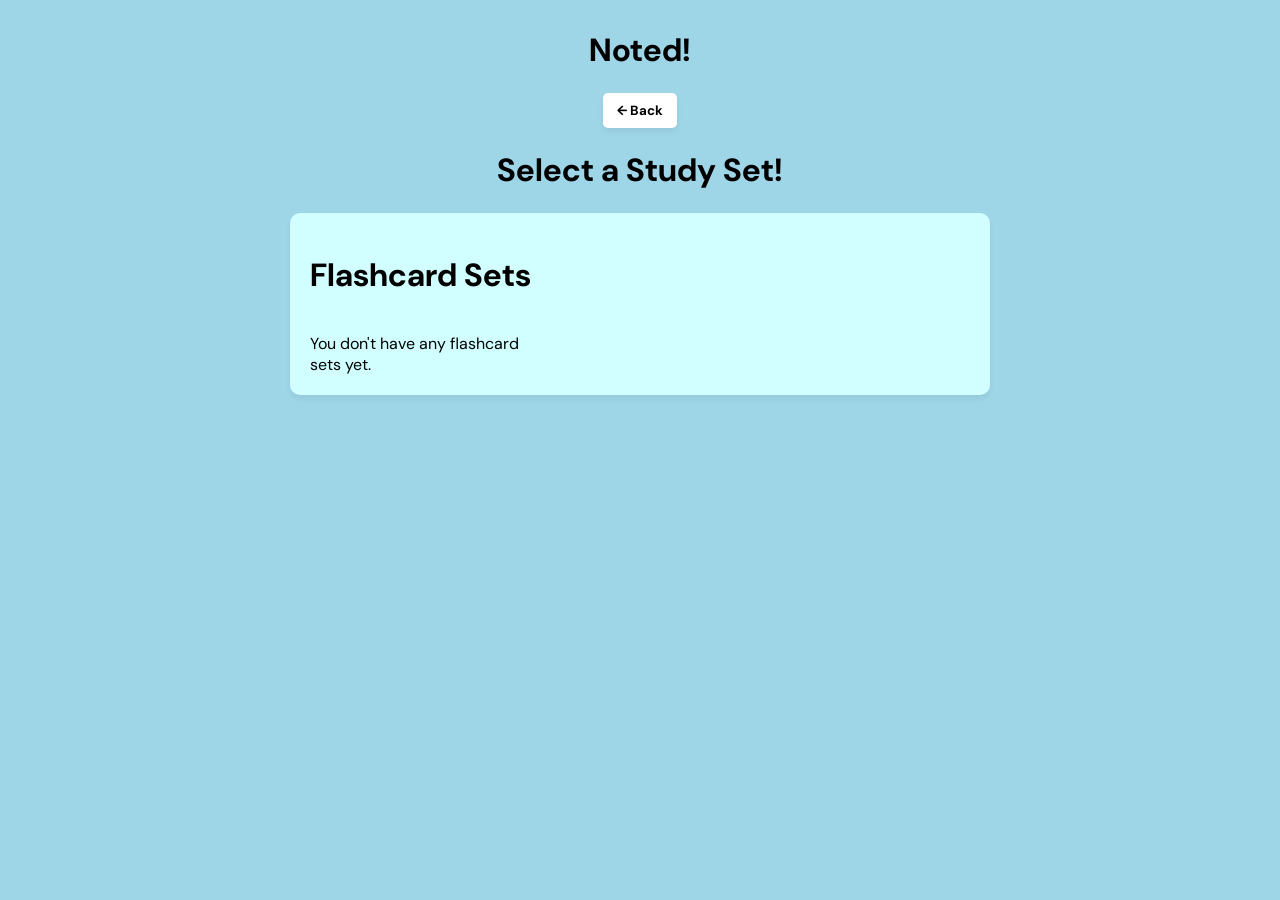
==== main_menu/study_site/study_menu.html @ baff7b5f "Add files via upload" ====
<!DOCTYPE html>
<html lang="en">
<head>
    <meta charset="UTF-8">
    <meta name="viewport" content="width=device-width, initial-scale=1.0">
    <link rel="stylesheet" href="../menu_style.css">
    <title>Noted</title>
</head>
<body>

  <h1>Noted!</h1>
  <button class="back-btn" onclick="window.location.href='../user_identifier.html'"> ← Back </button>
  <div class="menu-container">
      <h1>Select a Study Set!</h1>

    <div id="notesArea" class="notes-area">
      

      <div class="new-notes">
        <h1>Flashcard Sets</h1>
      </div>

      <div id="setsContainer" class="sets-container">
        
      </div>

    </div>

  </div>


  

    <script src="loadCards.js">
    </script>



    <!--src="../creator_site/create_folder/flashcard_script.js"-->

  
</body>
</html>
---- main_menu/menu_style.css ----
/* Loading the external font */

@import url('https://fonts.googleapis.com/css2?family=DM+Sans:ital,opsz,wght@0,9..40,100..1000;1,9..40,100..1000&display=swap');

.dm-sans {
  font-family: "DM Sans", sans-serif;
  font-optical-sizing: auto;
  font-weight: 900;
  font-style: normal;
}

body {
   font-family: "DM Sans", sans-serif;
   --background-color:rgb(158, 213, 231);
   --surface-color: oklch(from var(--background-color) calc(l * 1.2) c h);
   --text-color: black;
   --button-text-color: red;
   background: var(--background-color);
   transition: all 0.2s ease;
   padding: 0 10px;
   display: flex;
   flex-direction: column;
   align-items: center;
}


h1 {
    text-align: center;
    color: var(--text-color);
    font-family: "DM Sans", sans-serif;
}

/*---------------------------Colour picker!--------------------------*/

.colorpalette {
   padding: 0.75rem 1.5rem;
   cursor:pointer;
   margin-left: 1rem;
}

header > div {
   display: flex;
   gap: 1em;
}

label[for="background-color-input"] {
   background: var(--surface-color);
   padding: 0.3em 0.7em 0.3em 0.7em;
   font-size: 35px;
   border-radius: 0.5em;
   display: flex;
   align-items: center;
   gap: 1em;

   margin-right: 50em;
   margin-left: 1em;
   flex-direction: row;
}

#background-color-input {
   width: 3em;
   height: 2em;
   background: none;
   border: none;
}



/*--------------For buttons-------------*/

.identify_user {
   display: flex;
   gap: 34px;
}

.back-btn, .noted-button {
   padding: 9px 14px;
   background: white;
   box-shadow: 0 4px 6px rgba(0,0,0,0.05);
   font-family: "DM Sans", sans-serif;
   border: none;
   border-radius: 5px;
   font-weight: bold;
   cursor: pointer;
}

.button_minitext {
    font-size: 15px;
    display: flex;
    justify-content: center; 
    align-items: center;
}

/*--------------For input boxes-------------*/

input {
   color: var(--text-color);
   font-family: "DM Sans", sans-serif;
   font-size: 35px;
   padding: 15px 25px;
   border-radius: 12px;
}


/*------------------------------ Menu to navigate flashcard sets -------------------------------*/
.menu-container {
   max-width: 700px;
   width: 100%;
}

.notes-area {
   background: var(--surface-color);
   padding: 20px;
   border-radius: 10px;
   box-shadow: 0 4px 6px rgba(0,0,0,0.05);
   margin-bottom: 20px;
}

.new-notes {
   display: flex;
   justify-content: space-between;
   align-items: center;
   margin-bottom: 15px;
   gap: 10px;
}

.cs-btn {
   padding: 9px 14px;
   background: white;
   box-shadow: 0 4px 6px rgba(0,0,0,0.05);
   font-family: "DM Sans", sans-serif;
   border: none;
   border-radius: 5px;
   font-weight: bold;
   cursor: pointer;
}

.sets-container {
   display: grid;
   grid-template-columns: repeat(auto-fill, minmax(200px, 1fr));
   gap: 12px;
}


/*------------------------------------ For the flashcards --------------------------------------*/


/*Flashcard buttons*/

.rename-set-btn,
.delete-set-btn {
   border: none;
   padding: 5px 8px;
   border-radius: 4px;
   font-size: 0.8rem;
   color: white;
}

.rename-set-btn {
   background: #f39c12;
}

.rename-set-btn:hover {
   background: #d68910;
}

.delete-set-btn {
   background: #e74c3c;
}

.delete-set-btn:hover {
   background: #c0392b;
}

.current-set {
   display: flex;
   justify-content: space-between;
   align-items: center;
   margin-bottom: 15px;
}

        .current-set h2 {
            color: #333;
        }

.flashcard {
  display: flex;
  justify-content: center; /* Centers horizontally */
  align-items: center;
  gap: 34px;
  border-radius: 10px;
  padding: 20px;

  margin-bottom: 20px;
  margin-left: 100px;
  margin-right: 100px; 
  flex-direction: column;
}

.flashcard input, .flashcard textarea {
  width: 100%;
  resize: vertical;
  padding: 10px;
  margin-left: 50px;
  margin-right: 50px; 
}

/*--------------Stylises the flashcards-------------*/

.setname {
   display: flex;
   justify-content: center; /* Centers horizontally */
   align-items: center;
   gap: 34px;
   margin-bottom: 25px;
}

textarea {
   font-family: "DM Sans", sans-serif;
   font-size: 35px;
   border-radius: 12px;
   padding: 20px;
   margin-bottom: 20px;
   display: flex;
   flex-direction: column;
   gap: 10px;
}


.addcard {
   color:rgb(58, 137, 255);
   font-family: "DM Sans", sans-serif;
   font-size: 35px;
   padding: 15px 25px;
   border-radius: 12px;
   display: flex;
   flex-direction: row;
   justify-content: center;
   gap: 34px;
   margin-top: 20px;
   margin-left: 200px;
   margin-right: 200px;
   align-content: center;
   background:bisque;
   border-radius: 12px;
}

/*--------------Stylises menu buttons-------------*/

.submit-note {
   font-family: "DM Sans", sans-serif;
   font-size: 35px;
   padding: 15px 25px;
   border-radius: 12px;
   display: flex;
   flex-direction: row;
   justify-content: center;
   gap: 34px;
   margin-top: 20px;
   margin-left: 200px;
   margin-right: 200px;
   align-content: center;
   border-radius: 12px;
}

/* Empty state */
.no-cards { 
   font-family: "DM Sans", sans-serif;
   text-align: center; 
   color: #888; 
   margin-top: 40px; }


/* Flashcard styles */

.flashcard-item { 
   background: var(--surface-color); 
   font-family: "DM Sans", sans-serif;
   border-radius: 10px; 
   box-shadow: 0 6px 12px rgba(0,0,0,0.1); 
   padding: 30px 20px; 
   margin-left: 200px;
   margin-right: 200px;
   
   min-height: 200px; 
   display: flex; 
   align-items: center; 
   justify-content: center; 
   text-align: center; 
   cursor: pointer; 
   transition: transform 0.3s ease; 
   position: relative;

 }

.card button:hover { 
   background: #357abd; 
}

.flashcard-wrapper { 
   position: relative; 
   margin-bottom: 15px; 
}

.flashcard-item:hover { 
   transform: translateY(-3px);
}

.flashcard-item.flipped { 
   background: #2c3e50; 
   color: white; 
}

.card-text { 
   font-family: "DM Sans", sans-serif;
   font-size: 1.25rem; 
   font-weight: 500; 
}
.card-subtitle { 
   font-family: "DM Sans", sans-serif;
   font-size: 0.8rem; 
   color: var(--text-color);
   position: absolute; 
   top: 10px; 
   left: 10px; 
   text-transform: uppercase;
}


.flashcard-item.flipped .card-subtitle { 
   color: var(--text-color);
}

.card-actions { 
   display: flex; 
   justify-content: flex-end; 
   gap: 10px; 
   margin-top: 5px;
}



.edit-button button { 
   background: #f39c12; 
   padding: 5px 10px; 
   font-size: 0.85rem;
   color: white; 
   border: none; 
   padding: 5px 10px; 
   border-radius: 4px; 
   cursor: pointer; 
   font-size: 0.85rem; 

   margin-bottom: 20px;
   margin-left: 200px;
   margin-right: 200px;

   display: flex;
   flex-direction: column;
   gap: 10px;
}

.edit-button:hover button { 
   background: #d68910; 
}

.delete-button button { 
   background: #e74c3c; 
   padding: 5px 10px; 
   font-size: 0.85rem;
   color: white; 
   border: none; 
   padding: 5px 10px; 
   border-radius: 4px; 
   cursor: pointer; 
   font-size: 0.85rem;

   margin-bottom: 20px;
   margin-left: 200px;
   margin-right: 200px;

   display: flex;
   flex-direction: column;
   gap: 10px;

}

.delete-button:hover button { 
   background: #c0392b;
}

/*---------------------------Flashcard Pop-up--------------------------*/
        .set-popup {
            position: fixed;
            inset: 0;
            background: rgba(0,0,0,0.5);
            display: none;
            align-items: center;
            justify-content: center;
            padding: 20px;
        }

        .modal {
            background: white;
            padding: 25px;
            border-radius: 10px;
            width: 100%;
            max-width: 400px;
        }

        .modal h2 {
            margin-bottom: 15px;
            color: #333;
        }

        .modal input {
            width: 100%;
            padding: 10px;
            border: 1px solid #ccc;
            border-radius: 5px;
            margin-bottom: 15px;
        }

        .modal-buttons {
            display: flex;
            justify-content: flex-end;
            gap: 10px;
        }

        .modal-buttons button {
            padding: 9px 14px;
            border: none;
            border-radius: 5px;
        }

        .cancel-btn {
            background: #ddd;
        }

        .confirm-btn {
            background: #4a90e2;
            color: white;
        }



/*------------------------------------Hangman Game-----------------------------------*/

.hangman-body {
   display: flex;
   align-items: center;
   justify-content: center;
   min-height: 100vh;
}

/* Container for hangman game */

.hangman-box {
   width: 850px;
   background: white;
   display: flex;
   gap: 70px;
   align-items: flex-end;
   padding: 60px 40px;
   margin-left: 50px;
   margin-right: 50px;
   margin-bottom: 100px;
   margin-top: 100px;
   max-width: 1000px;
   border-radius: 20px;
   overflow:scroll;
}

/* Image of hangman */
.hangman-image {
   margin-right: 50px;
   max-width: 300px;
   max-height: 300px;
}

/* The blank spaces for the word */
.hangman-items {
   display: flex;
   gap: 10px;
   list-style: none;
   align-items: center;
   justify-content: center;
}

*, *::before, *::after {
  box-sizing: border-box;
}

.hangman-items .letter {
   width: 28px;
   font-size: 2rem;
   font-weight: 600;
   text-transform: uppercase;
   margin-bottom: 40px;
   border-bottom: 2px solid var(--text-color);
}

.hangman-items .letter.guessed {
   border-color: transparent;
   text-transform: uppercase;
   margin: -40px 0px 35px;

}

.letters-area h4 {
   text-align: center;
   font-size: 1.1rem;
   font-weight: 500;
   margin-bottom: 15px;
}

.letters-area h4 b {
   font-weight: 600;
}

.letters-area .incorrect-guesses b {
   color: red;
}

.letters-area .hangman-keyboard {
   display: flex;
   flex-wrap: wrap;
   justify-content: center;
   gap: 5px;
}

:where(.game-modal, .hangman-keyboard) button {
   color: var(--text-color);
   background: var(--background-color);
   font-size: 1rem;
   font-weight: 600;
   cursor: pointer;
   outline: none;
   padding: 7px;
   border: none;
   border-radius: 5px;
   text-transform: uppercase;
   width: calc(100% / 9 - 5px);
}

.hangman-keyboard button {
   width: 40px;
   height: 40px;
   font-size: 1rem;
   font-weight: 600;
   text-transform: uppercase;
   cursor: pointer;
   transition: var(--background-color) 0.3s ease, color 0.3s ease;
}

.hangman-keyboard button[disabled] {
   opacity: 0.5;
   pointer-events: none;
}

:where(.game-modal, .hangman-keyboard) button:hover {
   background: var(--text-color);
   color: var(--background-color);
}

.game-modal {
   position: fixed;
   left:0;
   top: 0;
   width: 100%;
   height: 100%;
   opacity: 0;
   pointer-events: none;
   z-index: 999;
   display: flex;
   align-items: center;
   justify-content: center;
   background: rgba(0, 0, 0, 0.5);
   transition: opacity 0.4s ease;

}

.game-modal .content {
   background: white;
   max-width: 420px;
   width: 100%;
   text-align: center;
   border-radius: 10px;
   padding: 30px;
}

.game-modal h4 {
   font-size: 2.5rem;
   font-weight: 600;
   margin-bottom: 20px;
}

.game-modal button {
   width: 100%;
   padding: 10px 33px;
   border-radius: 10px;
   align-items: center;
   text-align: center;
}

.game-modal.show {
   opacity: 1;
   pointer-events: auto;
}

@media (max-width: 782px) {
   .hangman-box {
      flex-direction: column;
      padding: 300px 150px;
      align-items: center;
   }

   .hangman-game img {
      max-width: 200px;
   }

   .hangman-game h1 {
      display: none;
   }
}

/*------------------------------------------------------------------ Crossword ------------------------------------------------------------------------*/

body.crossword-body { 
   min-height: 100vh; 
   padding: 24px 16px 48px; }

/* Headers */

.crossword-header { 
   width: 100%; 
   max-width: 1100px; 
   text-align: center; 
   margin-bottom: 22px;
}
.crossword-header h1 { 
   margin: 0; 
}
.crossword-header p { 
   margin: 6px 0 0; 
   font-size: 1rem; 
}
/* Main layouts */
.crossword-page { 
   max-width: 1100px; 
   width: 100%; 
}

.crossword-layout { 
   display: grid; 
   grid-template-columns: minmax(420px, 1fr) minmax(280px, 360px); 
   gap: 24px; 
   align-items: start; 
}

.crossword-panel { 
   background: var(--surface-color); 
   padding: 24px; 
   border: 1px solid rgba(0,0,0,0.12); 
   border-radius: 10px; 
   box-shadow: 0 8px 18px rgba(0,0,0,0.08); 
}

.board-panel { 
   overflow: auto; 
}

/* for crossword grid */
.panel-heading { 
   margin: 0 0 16px; 
   color: #333; 
   font-size: 1.25rem; 
}

.crossword-grid { 
   border-collapse: separate; 
   border-spacing: 3px; 
   margin: auto; 
   background: #111; padding: 3px; border-radius: 5px; 
}
.crossword-grid td { 
   width: 38px; 
   height: 38px; 
   min-width: 38px; 
   padding: 0; 
   border: 0; 
   background: #111; 
}
.crossword-grid td.cell { 
   background: white; 
}
.crossword-grid input { 
   box-sizing: border-box; 
   width: 100%; 
   height: 100%; 
   border: 0; 
   border-radius: 0; 
   padding: 0; 
   background: transparent; 
   color: #111; 
   font-size: 1.25rem; 
   font-weight: bold; 
   text-align: center; 
   text-transform: uppercase; 
}
.crossword-grid input:focus { outline: 3px solid #e67e22; outline-offset: -3px; background: #fff4e8; }
.crossword-grid input:not(:placeholder-shown) { background: #fff8ef; }

/* Definitions of flashcards */
.clues { 
   display: grid; 
   gap: 10px; 
}
.clue { 
   display: grid; 
   grid-template-columns: 30px 1fr; 
   gap: 8px; 
   width: 100%; 
   box-sizing: border-box; 
   text-align: left; 
   padding: 11px; 
   border: 1px solid rgba(0,0,0,0.15); 
   background: rgba(255,255,255,0.55); 
   color: #111; 
   font: inherit; 
   line-height: 1.35; 
   border-radius: 5px; 
   cursor: pointer; 
}
.clue:hover, .clue:focus { 
   background: white; 
   border-color: #e67e22; 
   outline: none; 
}
.clue strong { 
   color: #d35400; 
}
.crossword-actions { 
   display: flex; 
   gap: 10px; 
   flex-wrap: wrap; 
   margin-top: 18px; 
}

.crossword-actions .cs-btn { 
   flex: 1 1 150px; 
   text-align: center; 
}

.crossword-message { 
   min-height: 1.5em; 
   margin: 16px 0 0; 
   color: #333; 
   font-weight: bold; 
}

.crossword-back { 
   margin-bottom: 22px; 
}
@media (max-width: 800px) { 
   .crossword-layout { 
      grid-template-columns: 1fr; } 
      .crossword-panel { 
         padding: 16px; 
      } 
   }
@media (max-width: 500px) { 
   body.crossword-body { 
      padding: 16px 8px 32px; } 
      .crossword-grid { 
         border-spacing: 2px; } 
         .crossword-grid td { 
            width: 29px; 
            height: 29px; 
            min-width: 29px; 
         } 
         .crossword-grid input { 
            font-size: 1rem; 
         } 
      }

/*---------------------------------------------------------------------------Essay Timer---------------------------------------------------*/

body.essay-timer-body { 
   min-height: 100vh; 
   padding: 24px 16px 48px; 
}
.timer-header { 
   width: 100%; 
   max-width: 960px; 
   text-align: center; 
   margin-bottom: 22px; 
}
.timer-header h1 { 
   margin: 0; 
}
.timer-header p { 
   margin: 6px 0 0; 
}
.timer-page { 
   width: 100%; 
   max-width: 960px; 
}
.timer-layout { 
   display: grid; 
   grid-template-columns: minmax(0, 1fr) 280px; 
   gap: 22px; align-items: start; 
}
.timer-panel { 
   background: var(--surface-color); 
   padding: 24px; 
   border: 1px solid rgba(0,0,0,0.12); 
   border-radius: 10px; 
   box-shadow: 0 8px 18px rgba(0,0,0,0.08); 
}
.timer-panel h2 { 
   margin: 0 0 16px; 
   color: #333; 
   font-size: 1.3rem; 
}
.timer-readout { 
   margin: 0 0 18px; 
   color: #333; 
   font-size: clamp(2.3rem, 8vw, 4.5rem); 
   font-variant-numeric: tabular-nums; 
   letter-spacing: 0.04em; 
   text-align: center; 
}
.timer-status { 
   min-height: 1.5em; 
   margin: 14px 0 0; 
   text-align: center; 
   font-weight: bold; 
}
.timer-actions { 
   display: flex; 
   gap: 10px; justify-content: center; flex-wrap: wrap; }
.timer-actions button { 
   flex: 1 1 120px; 
}
.timer-actions button[data-action="finish"] { 
   background: #e67e22; 
   color: white; 
}
.timer-actions button[data-action="finish"]:hover { 
   background: #d35400; 
}
.stats { 
   display: grid; 
   gap: 12px; 
   margin: 0; 
}
.stat { 
   padding: 12px; 
   border-left: 4px solid #e67e22; 
   background: rgba(255,255,255,0.5); 
}
.stat dt { 
   color: #555; 
   font-size: 0.85rem; 
}
.stat dd { 
   margin: 3px 0 0;
   color: #222; 
   font-size: 1.35rem; 
   font-weight: bold; 
   font-variant-numeric: tabular-nums; 
}
.attempts { 
   max-height: 260px; 
   overflow-y: auto; 
   margin-top: 20px; 
}
.attempts h3 { 
   margin: 0 0 10px; 
   font-size: 1rem; 
}
.attempts ol { 
   margin: 0; 
   padding-left: 24px; 
}
.attempts li { 
   padding: 4px 0; 
   font-variant-numeric: tabular-nums; 
}
.timer-back { 
   margin-bottom: 22px; 
}
@media (max-width: 760px) { 
   .timer-layout { 
      grid-template-columns: 1fr; 
   } 
   .timer-panel { 
      padding: 18px; 
   } 
}
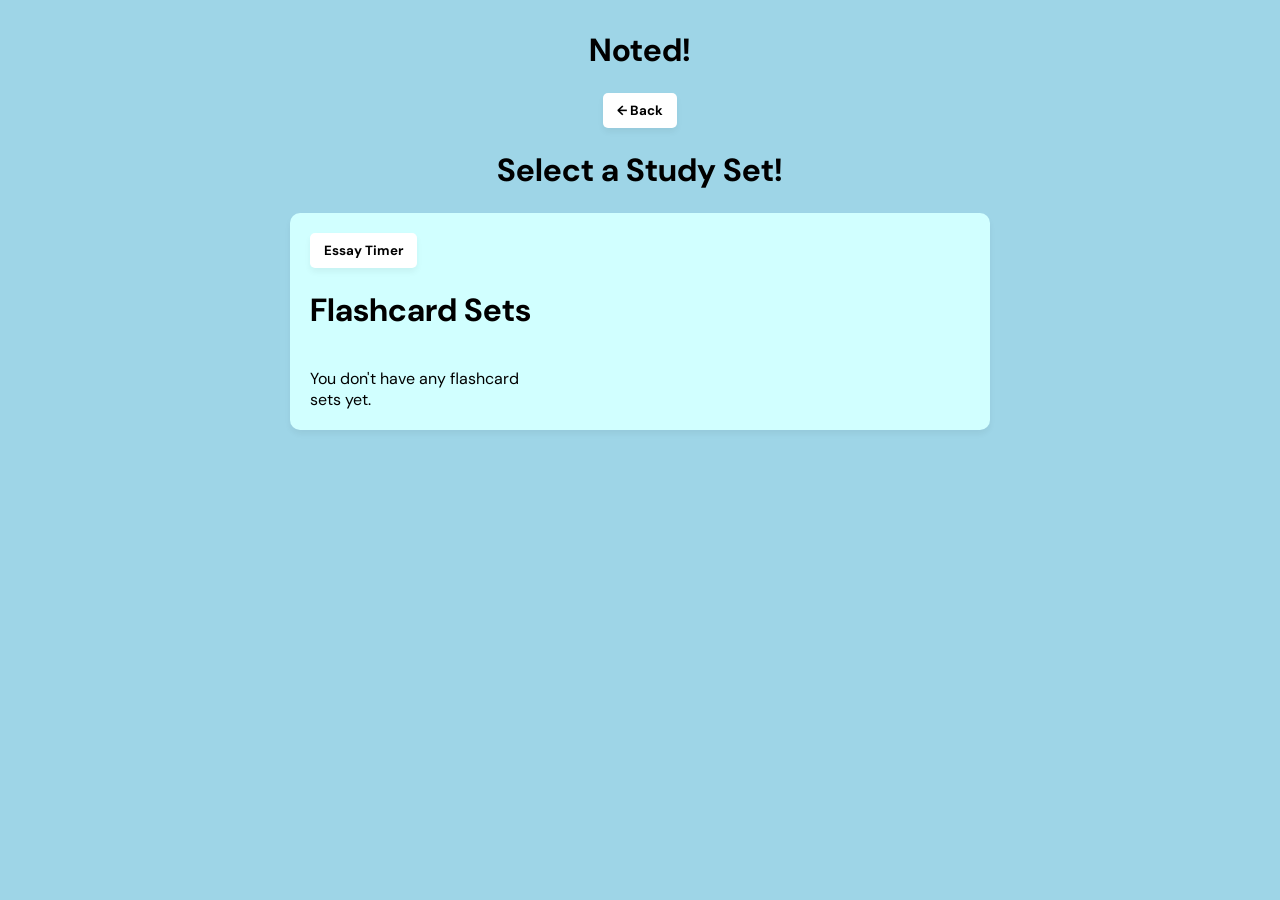
==== commit a1ca8b15: "Final debugs" ====
--- a/main_menu/study_site/study_menu.html
+++ b/main_menu/study_site/study_menu.html
@@ -14,6 +14,8 @@
       <h1>Select a Study Set!</h1>
 
     <div id="notesArea" class="notes-area">
+
+      <button class="cs-btn" onclick="window.location.href='minigames/essay_timer/essay_timer.html'">Essay Timer</button>
       
 
       <div class="new-notes">
